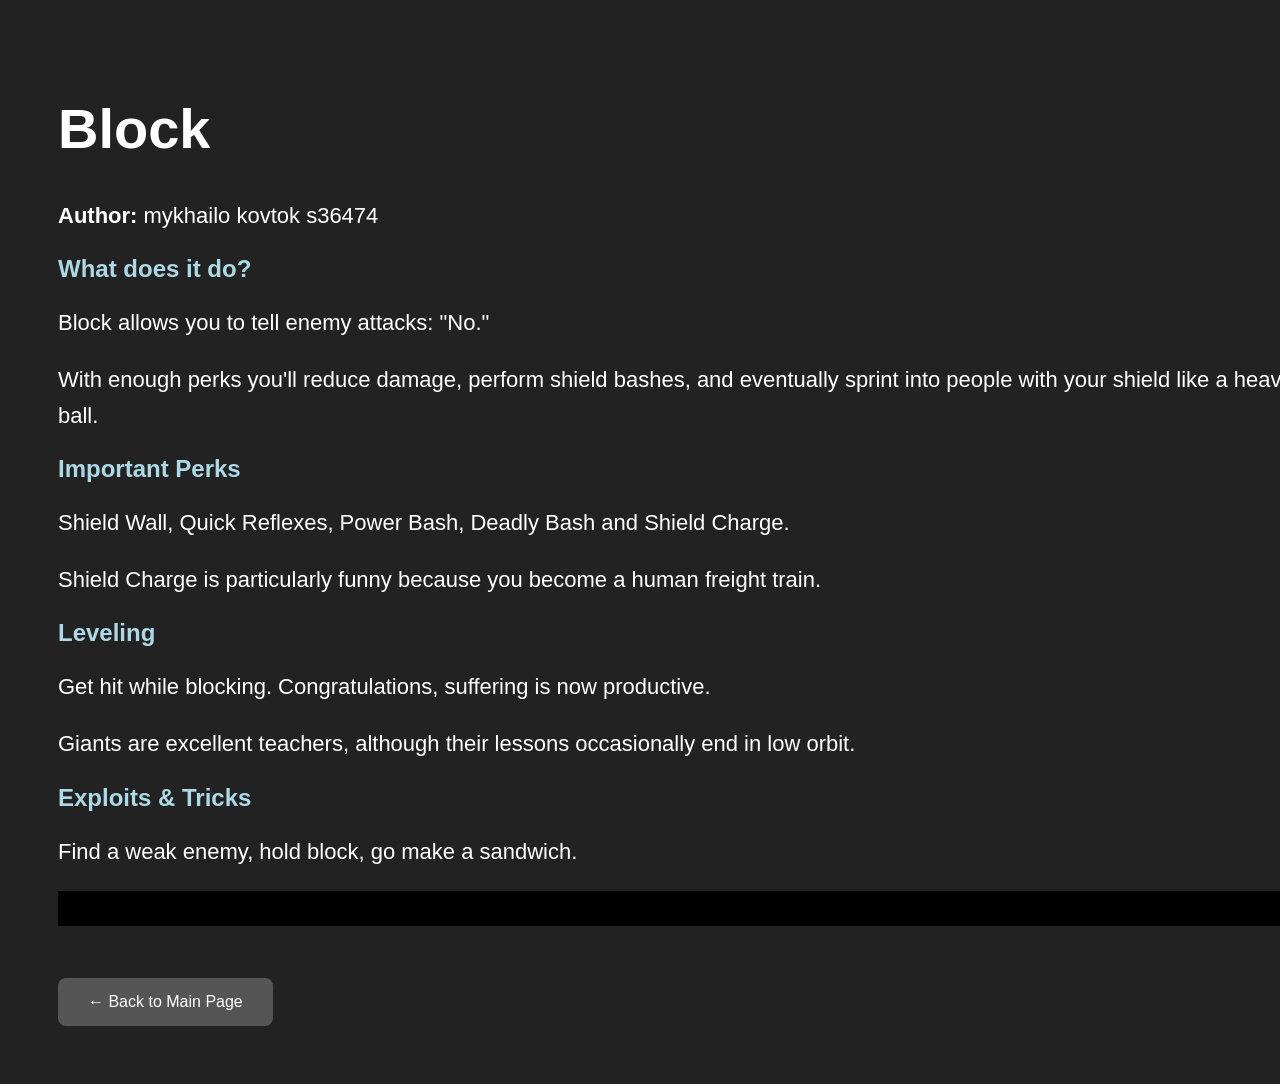
==== block.html @ 4e888d21 "finally page base wawawaaawwawawawawawawawawawawawawawawawawawawawawawa" ====
<!DOCTYPE html>
<html lang="en">
<head>
<meta charset="UTF-8">
<title>Block</title>
 
<style>
body{
    background:#222;
    color:white;
    font-family:Arial,sans-serif;
}
 
.container{
    width:1400px;
    margin:auto;
    padding:50px;
}
 
h1{
    font-size:56px;
}
 
h2{
    color:lightblue;
}
 
p{
    font-size:22px;
    line-height:1.6;
}
 
.back{
    display:inline-block;
    margin-top:30px;
    padding:15px 30px;
    background:#555;
    color:white;
    text-decoration:none;
    border-radius:8px;
}
 
.back:hover{
    background:#777;
}
 
.hidden{
    color:black;
    background:black;
}
</style>
</head>
 
<body>
 
<div class="container">
 
<h1>Block</h1>
 
<p><strong>Author:</strong> mykhailo kovtok s36474</p>
 
<h2>What does it do?</h2>
 
<p>
Block allows you to tell enemy attacks:
"No."
</p>
 
<p>
With enough perks you'll reduce damage,
perform shield bashes,
and eventually sprint into people with your shield
like a heavily armed bowling ball.
</p>
 
<h2>Important Perks</h2>
 
<p>
Shield Wall, Quick Reflexes, Power Bash,
Deadly Bash and Shield Charge.
</p>
 
<p>
Shield Charge is particularly funny because
you become a human freight train.
</p>
 
<h2>Leveling</h2>
 
<p>
Get hit while blocking.
Congratulations, suffering is now productive.
</p>
 
<p>
Giants are excellent teachers,
although their lessons occasionally end in low orbit.
</p>
 
<h2>Exploits & Tricks</h2>
 
<p>
Find a weak enemy,
hold block,
go make a sandwich.
</p>
 
<p class="hidden">
The bandit has already figured out you're learning by letting him hit you.
</p>
 
<a href="index.html" class="back">← Back to Main Page</a>
 
</div>
 
</body>
</html>
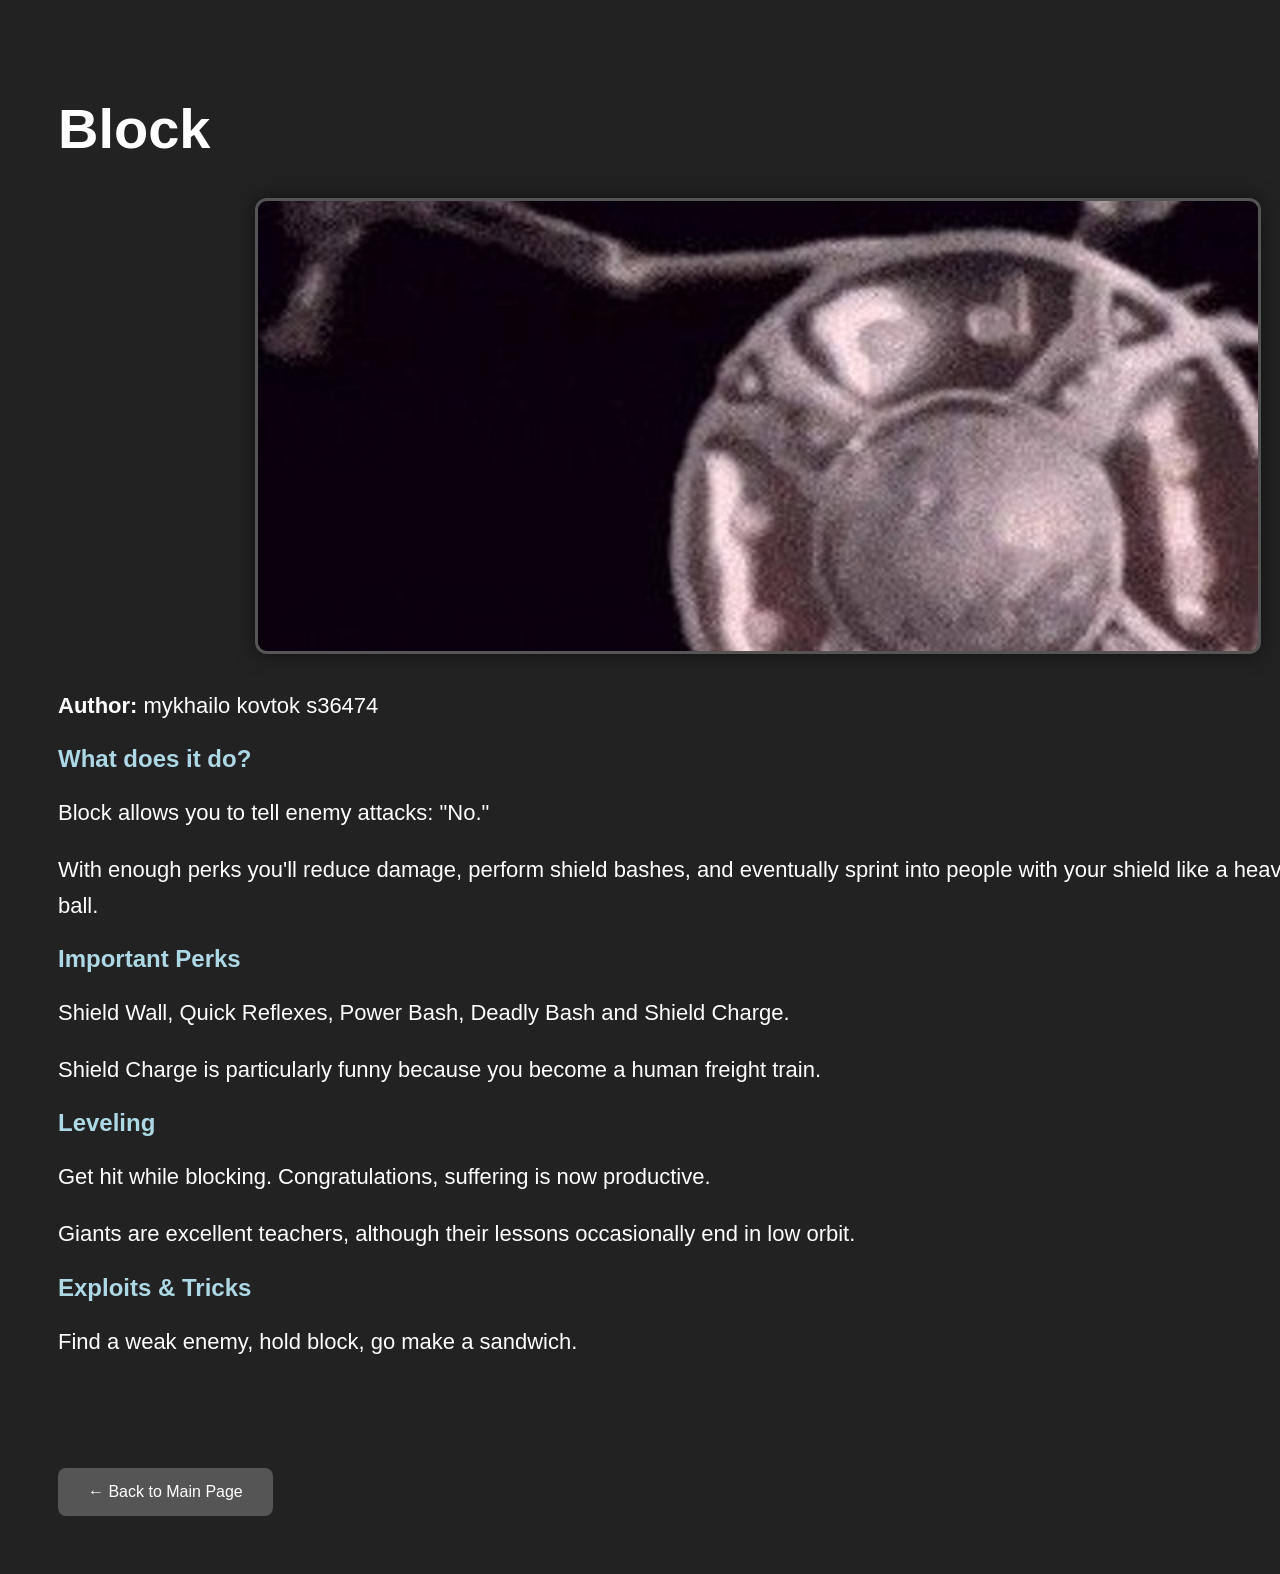
==== commit 6913a2e4: "wawawa wawawawawawawawawawawawawawawaawwawawaawwawawawawawawawawawawawawawawawawawawawa" ====
--- a/block.html
+++ b/block.html
@@ -5,6 +5,22 @@
 <title>Block</title>
  
 <style>
+.image-container{
+    width:100%;
+    text-align:center;
+    margin:30px 0;
+}
+ 
+.image-container img{
+    width:1000px;
+    max-width:100%;
+    height:450px;
+    object-fit:cover;
+    border-radius:12px;
+    border:3px solid #555;
+    box-shadow:0 0 20px rgba(0,0,0,0.5);
+}
+
 body{
     background:#222;
     color:white;
@@ -45,8 +61,8 @@
 }
  
 .hidden{
-    color:black;
-    background:black;
+    color:#222;
+    background:#222;
 }
 </style>
 </head>
@@ -56,6 +72,10 @@
 <div class="container">
  
 <h1>Block</h1>
+
+<div class="image-container">
+    <img src="images/block.jpg" alt="block skill">
+</div>
  
 <p><strong>Author:</strong> mykhailo kovtok s36474</p>
  
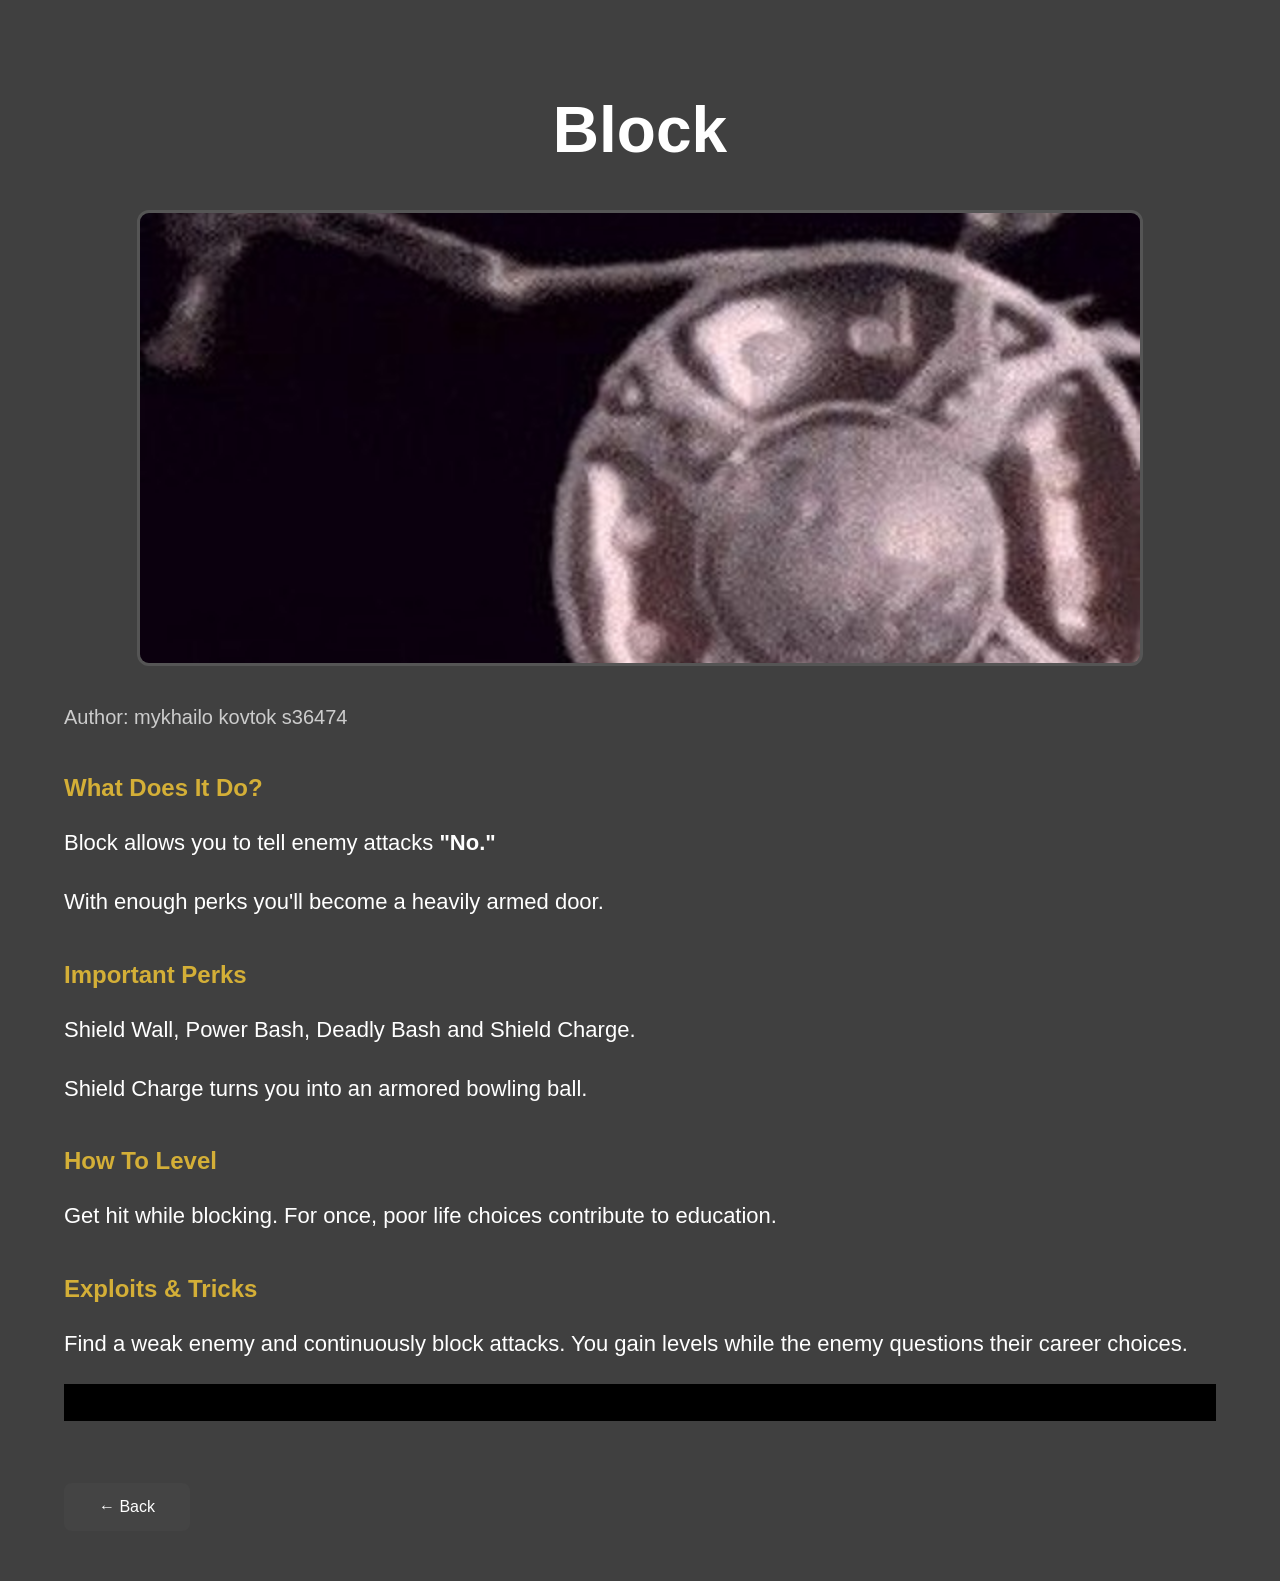
==== commit b38e165b: "rewrite gaaaaaaaaaaaaaaaaa wwaaaaaaaaaaaaaaa" ====
--- a/block.html
+++ b/block.html
@@ -1,137 +1,88 @@
 <!DOCTYPE html>
-<html lang="en">
+<html>
 <head>
-<meta charset="UTF-8">
-<title>Block</title>
- 
-<style>
-.image-container{
-    width:100%;
-    text-align:center;
-    margin:30px 0;
-}
- 
-.image-container img{
-    width:1000px;
-    max-width:100%;
-    height:450px;
-    object-fit:cover;
-    border-radius:12px;
-    border:3px solid #555;
-    box-shadow:0 0 20px rgba(0,0,0,0.5);
-}
+    <title>Block</title>
+    <link rel="stylesheet" href="style.css">
+    <link rel="icon" href="favicon.ico">
+</head>
 
-body{
-    background:#222;
-    color:white;
-    font-family:Arial,sans-serif;
-}
- 
-.container{
-    width:1400px;
-    margin:auto;
-    padding:50px;
-}
- 
-h1{
-    font-size:56px;
-}
- 
-h2{
-    color:lightblue;
-}
- 
-p{
-    font-size:22px;
-    line-height:1.6;
-}
- 
-.back{
-    display:inline-block;
-    margin-top:30px;
-    padding:15px 30px;
-    background:#555;
-    color:white;
-    text-decoration:none;
-    border-radius:8px;
-}
- 
-.back:hover{
-    background:#777;
-}
- 
-.hidden{
-    color:#222;
-    background:#222;
-}
-</style>
-</head>
- 
-<body>
- 
+<body style="background-image:url('https://images.uesp.net/9/90/SR-perktree-Block.jpg'); background-size:cover; background-position:center;">
+
+<div class="overlay">
 <div class="container">
- 
+
 <h1>Block</h1>
 
 <div class="image-container">
-    <img src="images/block.jpg" alt="block skill">
+    <img src="images/block.jpg" alt="Block">
 </div>
- 
-<p><strong>Author:</strong> mykhailo kovtok s36474</p>
- 
-<h2>What does it do?</h2>
- 
+
+<p class="author">Author: mykhailo kovtok s36474</p>
+
+<div class="fade-section">
+<h2>What Does It Do?</h2>
+
 <p>
-Block allows you to tell enemy attacks:
-"No."
+Block allows you to tell enemy attacks
+<b>"No."</b>
 </p>
- 
+
 <p>
-With enough perks you'll reduce damage,
-perform shield bashes,
-and eventually sprint into people with your shield
-like a heavily armed bowling ball.
+With enough perks you'll become a heavily armed door.
 </p>
- 
+</div>
+
+<div class="fade-section">
 <h2>Important Perks</h2>
- 
+
 <p>
-Shield Wall, Quick Reflexes, Power Bash,
-Deadly Bash and Shield Charge.
+Shield Wall, Power Bash, Deadly Bash and Shield Charge.
 </p>
- 
+
 <p>
-Shield Charge is particularly funny because
-you become a human freight train.
+Shield Charge turns you into an armored bowling ball.
 </p>
- 
-<h2>Leveling</h2>
- 
+</div>
+
+<div class="fade-section">
+<h2>How To Level</h2>
+
 <p>
 Get hit while blocking.
-Congratulations, suffering is now productive.
+For once, poor life choices contribute to education.
 </p>
- 
+</div>
+
+<div class="fade-section">
+<h2>Exploits & Tricks</h2>
+
 <p>
-Giants are excellent teachers,
-although their lessons occasionally end in low orbit.
+Find a weak enemy and continuously block attacks.
+You gain levels while the enemy questions their career choices.
 </p>
- 
-<h2>Exploits & Tricks</h2>
- 
-<p>
-Find a weak enemy,
-hold block,
-go make a sandwich.
+</div>
+
+<p class="hidden">
+The bandit knows you're farming experience.
 </p>
- 
-<p class="hidden">
-The bandit has already figured out you're learning by letting him hit you.
-</p>
- 
-<a href="index.html" class="back">← Back to Main Page</a>
- 
+
+<a class="back" href="index.html">← Back</a>
+
 </div>
- 
+</div>
+
+<script>
+const observer = new IntersectionObserver(entries=>{
+entries.forEach(entry=>{
+if(entry.isIntersecting){
+entry.target.classList.add('visible');
+}
+});
+},{threshold:0.15});
+
+document.querySelectorAll('.fade-section')
+.forEach(section=>observer.observe(section));
+</script>
+
 </body>
 </html>
--- a/style.css
+++ b/style.css
@@ -0,0 +1,131 @@
+body{
+    margin:0;
+    font-family:Arial, Helvetica, sans-serif;
+    color:white;
+    background-size:cover;
+    background-position:center;
+    background-attachment:fixed;
+}
+
+.overlay{
+    background:rgba(0,0,0,0.75);
+    min-height:100vh;
+    padding:50px 0;
+}
+
+.container{
+    width:1400px;
+    max-width:90%;
+    margin:auto;
+}
+
+.menu{
+    text-align:center;
+    margin-top:120px;
+}
+
+h1{
+    font-size:64px;
+    text-align:center;
+}
+
+h2{
+    color:#d4af37;
+    margin-top:40px;
+}
+
+p{
+    font-size:22px;
+    line-height:1.7;
+}
+
+.author{
+    font-size:20px;
+    color:#cccccc;
+    margin-bottom:30px;
+}
+
+.button{
+    display:inline-block;
+    width:280px;
+    margin:15px;
+    padding:20px;
+    background:#444;
+    color:white;
+    text-decoration:none;
+    font-size:28px;
+    border-radius:10px;
+    transition:all 0.3s ease;
+}
+
+.button:hover{
+    background:#777;
+    transform:scale(1.08);
+}
+
+.back{
+    display:inline-block;
+    margin-top:40px;
+    padding:15px 35px;
+    background:#444;
+    color:white;
+    text-decoration:none;
+    border-radius:8px;
+    transition:0.3s;
+}
+
+.back:hover{
+    background:#777;
+}
+
+.image-container{
+    text-align:center;
+    margin:30px 0;
+}
+
+.image-container img{
+    width:1000px;
+    max-width:100%;
+    height:450px;
+    object-fit:cover;
+    border-radius:12px;
+    border:3px solid #555;
+}
+
+.hidden{
+    color:black;
+    background:black;
+}
+
+.fade-section{
+    opacity:0;
+    transform:translateY(40px);
+    transition:
+        opacity 0.8s ease,
+        transform 0.8s ease;
+}
+
+.fade-section.visible{
+    opacity:1;
+    transform:translateY(0);
+}
+
+.fade-section.visible{
+    animation:glow 1s ease;
+}
+
+@keyframes glow{
+    0%{
+        text-shadow:none;
+    }
+
+    50%{
+        text-shadow:
+            0 0 10px rgba(255,215,0,0.5),
+            0 0 20px rgba(255,215,0,0.3);
+    }
+
+    100%{
+        text-shadow:none;
+    }
+}
